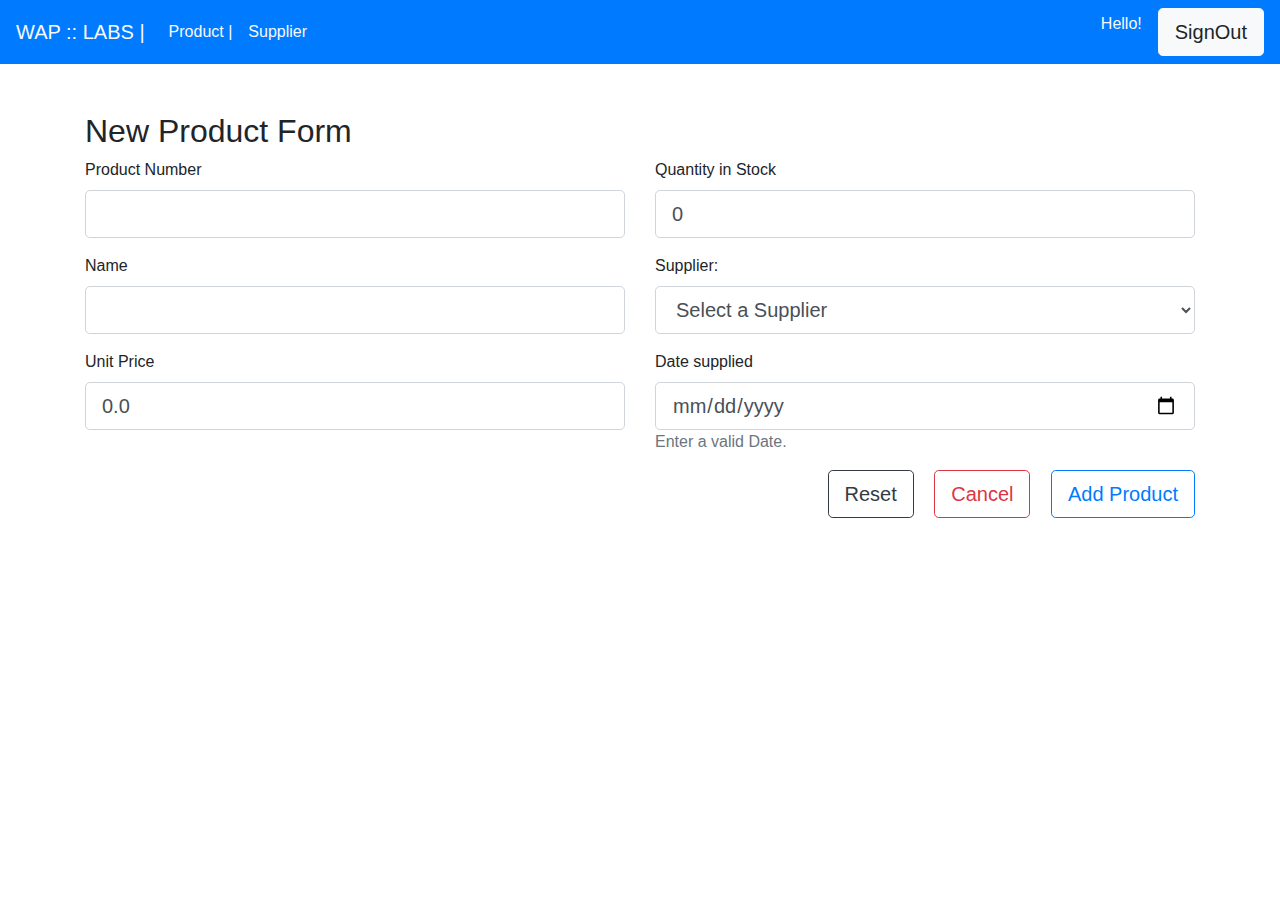
==== webform1.html @ 93a1c881 "added web forms html and js" ====
<!doctype html>
<html lang="en">
<head>
    <meta charset="UTF-8">
    <meta name="viewport"
          content="width=device-width, user-scalable=no, initial-scale=1.0, maximum-scale=1.0, minimum-scale=1.0">
    <meta http-equiv="X-UA-Compatible" content="ie=edge">

    <link rel="stylesheet" href="https://stackpath.bootstrapcdn.com/bootstrap/4.4.1/css/bootstrap.min.css"
          integrity="sha384-Vkoo8x4CGsO3+Hhxv8T/Q5PaXtkKtu6ug5TOeNV6gBiFeWPGFN9MuhOf23Q9Ifjh" crossorigin="anonymous">
    <link rel="stylesheet" type="text/css" href="../styles/form-styles.css"/>

    <title>Web Form 1</title>
</head>
<body>
<header>
    <nav class="navbar navbar-expand-lg navbar-light bg-primary text-color-nav align-middle">
        <a class="navbar-brand text-light" href="https://denis-kisina.github.io/WEB-Application-Programming-cs472/">WAP
            :: LABS |</a>
        <button class="navbar-toggler" type="button" data-toggle="collapse" data-target="#navbarNav"
                aria-controls="navbarNav" aria-expanded="false" aria-label="Toggle navigation">
            <span class="navbar-toggler-icon"></span>
        </button>
        <div class="collapse navbar-collapse " id="navbarNav">
            <ul class="navbar-nav">

                <li class="nav-item">
                    <a class="nav-link text-light" href="#">Product |</a>
                </li>
                <li class="nav-item">
                    <a class="nav-link text-light" href="#">Supplier</a>
                </li>
                <li class="">

                </li>
            </ul>
        </div>
        <p class="text-light float-right mr-3">Hello!</p> <input class="btn btn-light btn-lg " type="button" value="SignOut"/>
    </nav>

</header>

<main>
    <div class="container">
        <div class="row mt-5">
            <div class="col">
                <h2>New Product Form</h2>
            </div>
        </div>
        <form method="get" action="#">
            <div class="row">
                <div class="col-sm">

                    <!--                <form method="get" action="#" >-->
                    <div class="form-group">
                        <label for="productNumber">Product Number</label>
                        <input class="form-control form-control-lg" type="text" id="productNumber" name="productNumber"
                               pattern="\d+" onfocus="this.value=''"/>
                    </div>

                    <div class="form-group">
                        <label for="name">Name</label>
                        <input class="form-control form-control-lg" type="text" id="name" name="name" pattern="\D+" onfocus="this.value=''" />
                    </div>

                    <div class="form-group">
                        <label for="price">Unit Price</label>
                        <input class="form-control form-control-lg" type="text" id="price" name="price"
                               pattern="^[-+]?[0-9]*\.?[0-9]+$" value="0.0" onfocus="this.value=''"/>
                    </div>

                    <!--                </form>-->
                </div>
                <div class="col-sm">
                    <!--                <form method="get" action="#" >-->
                    <div class="form-group">
                        <label for="quantity" class="control-label">Quantity in Stock</label>
                        <input class="form-control form-control-lg" type="text" id="quantity" name="quantity"
                               pattern="\d+" value="0" onfocus="this.value=''" />
                    </div>

                    <div class="form-group">
                        <label>Supplier:</label>
                        <select id="supplier" class="form-control form-control-lg" name="supplier">
                            <option value="">Select a Supplier</option>
                            <option>Supplier One</option>
                            <option>Supplier Two</option>
                            <option>Supplier Three</option>
                            <option>Supplier Four</option>
                        </select>
                    </div>

                    <div class="form-group">
                        <label>Date supplied</label>
                        <input id="date" class="form-control form-control-lg" type="date" min="2020-04-23" max="2022-04-20"
                               value="mm/dd/yyyy" required title="Enter a valid Date.">
                        <p class="text-secondary">Enter a valid Date.</p>
                    </div>


                    <!--                    <input type="text" id="price" name="price" pattern="\d+" value="0.0">-->

                    <!--                </form>-->
                </div>
            </div>
            <div class="row float-right">
<!--                <div class="col-6 form-group"></div>-->
                <div class="col">
                    <input class="btn btn-outline-dark btn-lg mr-3" type="reset" value="Reset">
                    <input class="btn btn-outline-danger btn-lg mr-3 " type="button" value="Cancel">
                    <input class="btn btn-outline-primary btn-lg" type="submit" value="Add Product" id="addProduct">
                </div>
            </div>
        </form>
    </div>
</main>


<script src="https://code.jquery.com/jquery-3.4.1.slim.min.js"
        integrity="sha384-J6qa4849blE2+poT4WnyKhv5vZF5SrPo0iEjwBvKU7imGFAV0wwj1yYfoRSJoZ+n"
        crossorigin="anonymous"></script>
<script src="https://cdn.jsdelivr.net/npm/popper.js@1.16.0/dist/umd/popper.min.js"
        integrity="sha384-Q6E9RHvbIyZFJoft+2mJbHaEWldlvI9IOYy5n3zV9zzTtmI3UksdQRVvoxMfooAo"
        crossorigin="anonymous"></script>
<script src="https://stackpath.bootstrapcdn.com/bootstrap/4.4.1/js/bootstrap.min.js"
        integrity="sha384-wfSDF2E50Y2D1uUdj0O3uMBJnjuUD4Ih7YwaYd1iqfktj0Uod8GCExl3Og8ifwB6"
        crossorigin="anonymous"></script>
<script defer type="text/javascript" src="./js/app1.js"></script>

</body>
</html>
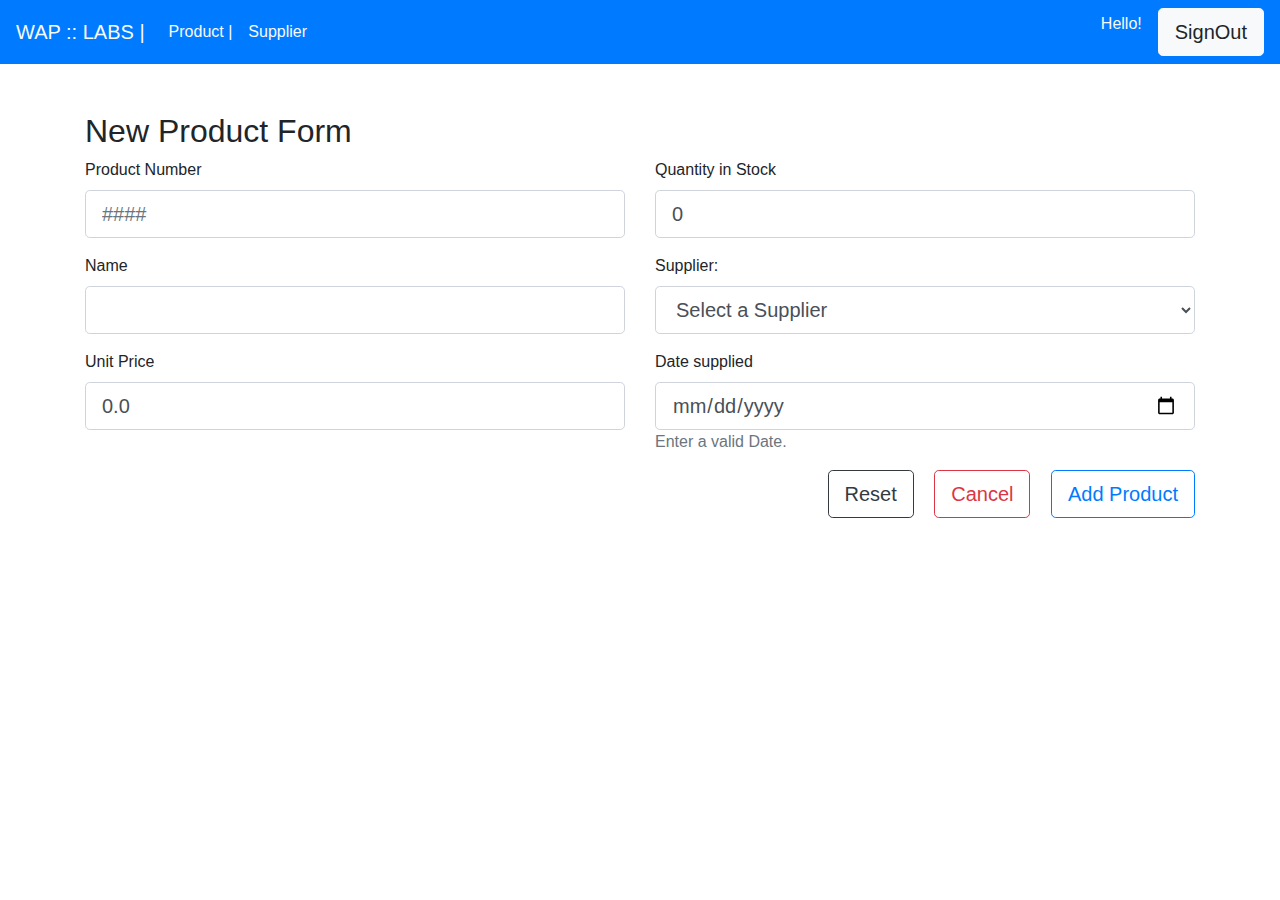
==== commit f1a1086b: "added edited files to the git" ====
--- a/webform1.html
+++ b/webform1.html
@@ -8,7 +8,7 @@
 
     <link rel="stylesheet" href="https://stackpath.bootstrapcdn.com/bootstrap/4.4.1/css/bootstrap.min.css"
           integrity="sha384-Vkoo8x4CGsO3+Hhxv8T/Q5PaXtkKtu6ug5TOeNV6gBiFeWPGFN9MuhOf23Q9Ifjh" crossorigin="anonymous">
-    <link rel="stylesheet" type="text/css" href="../styles/form-styles.css"/>
+    <link rel="stylesheet" type="text/css" href="./css/form-styles.css"/>
 
     <title>Web Form 1</title>
 </head>
@@ -53,9 +53,9 @@
 
                     <!--                <form method="get" action="#" >-->
                     <div class="form-group">
-                        <label for="productNumber">Product Number</label>
-                        <input class="form-control form-control-lg" type="text" id="productNumber" name="productNumber"
-                               pattern="\d+" onfocus="this.value=''"/>
+                        <label for="productNumberID">Product Number</label>
+                        <input class="form-control form-control-lg" type="text" id="productNumberID" name="productNumber"
+                               pattern="^[0-9]{2,4}$" placeholder="####" required title="2 to 4 numbers"onfocus="this.value=''"/>
                     </div>
 
                     <div class="form-group">
@@ -64,9 +64,9 @@
                     </div>
 
                     <div class="form-group">
-                        <label for="price">Unit Price</label>
-                        <input class="form-control form-control-lg" type="text" id="price" name="price"
-                               pattern="^[-+]?[0-9]*\.?[0-9]+$" value="0.0" onfocus="this.value=''"/>
+                        <label for="priceID">Unit Price</label>
+                        <input class="form-control form-control-lg" type="text" id="priceID" name="price"
+                               pattern="^[-+]?[0-9]*\.?[0-9]+$" value="0.0" title="between 2 to 4 digits" onfocus="this.value=''"/>
                     </div>
 
                     <!--                </form>-->
@@ -113,11 +113,12 @@
             </div>
         </form>
     </div>
+
 </main>
 
 
-<script src="https://code.jquery.com/jquery-3.4.1.slim.min.js"
-        integrity="sha384-J6qa4849blE2+poT4WnyKhv5vZF5SrPo0iEjwBvKU7imGFAV0wwj1yYfoRSJoZ+n"
+<script src="https://code.jquery.com/jquery-3.5.0.js"
+        integrity="sha256-r/AaFHrszJtwpe+tHyNi/XCfMxYpbsRg2Uqn0x3s2zc="
         crossorigin="anonymous"></script>
 <script src="https://cdn.jsdelivr.net/npm/popper.js@1.16.0/dist/umd/popper.min.js"
         integrity="sha384-Q6E9RHvbIyZFJoft+2mJbHaEWldlvI9IOYy5n3zV9zzTtmI3UksdQRVvoxMfooAo"
@@ -125,7 +126,7 @@
 <script src="https://stackpath.bootstrapcdn.com/bootstrap/4.4.1/js/bootstrap.min.js"
         integrity="sha384-wfSDF2E50Y2D1uUdj0O3uMBJnjuUD4Ih7YwaYd1iqfktj0Uod8GCExl3Og8ifwB6"
         crossorigin="anonymous"></script>
-<script defer type="text/javascript" src="./js/app1.js"></script>
+<script  defer type="text/javascript" src="./js/forms-js/app1.js"></script>
 
 </body>
 </html>--- a/css/form-styles.css
+++ b/css/form-styles.css
@@ -0,0 +1,7 @@
+.text-color-nav {
+    color: white;
+}
+
+input, label {
+    display:block;
+}
